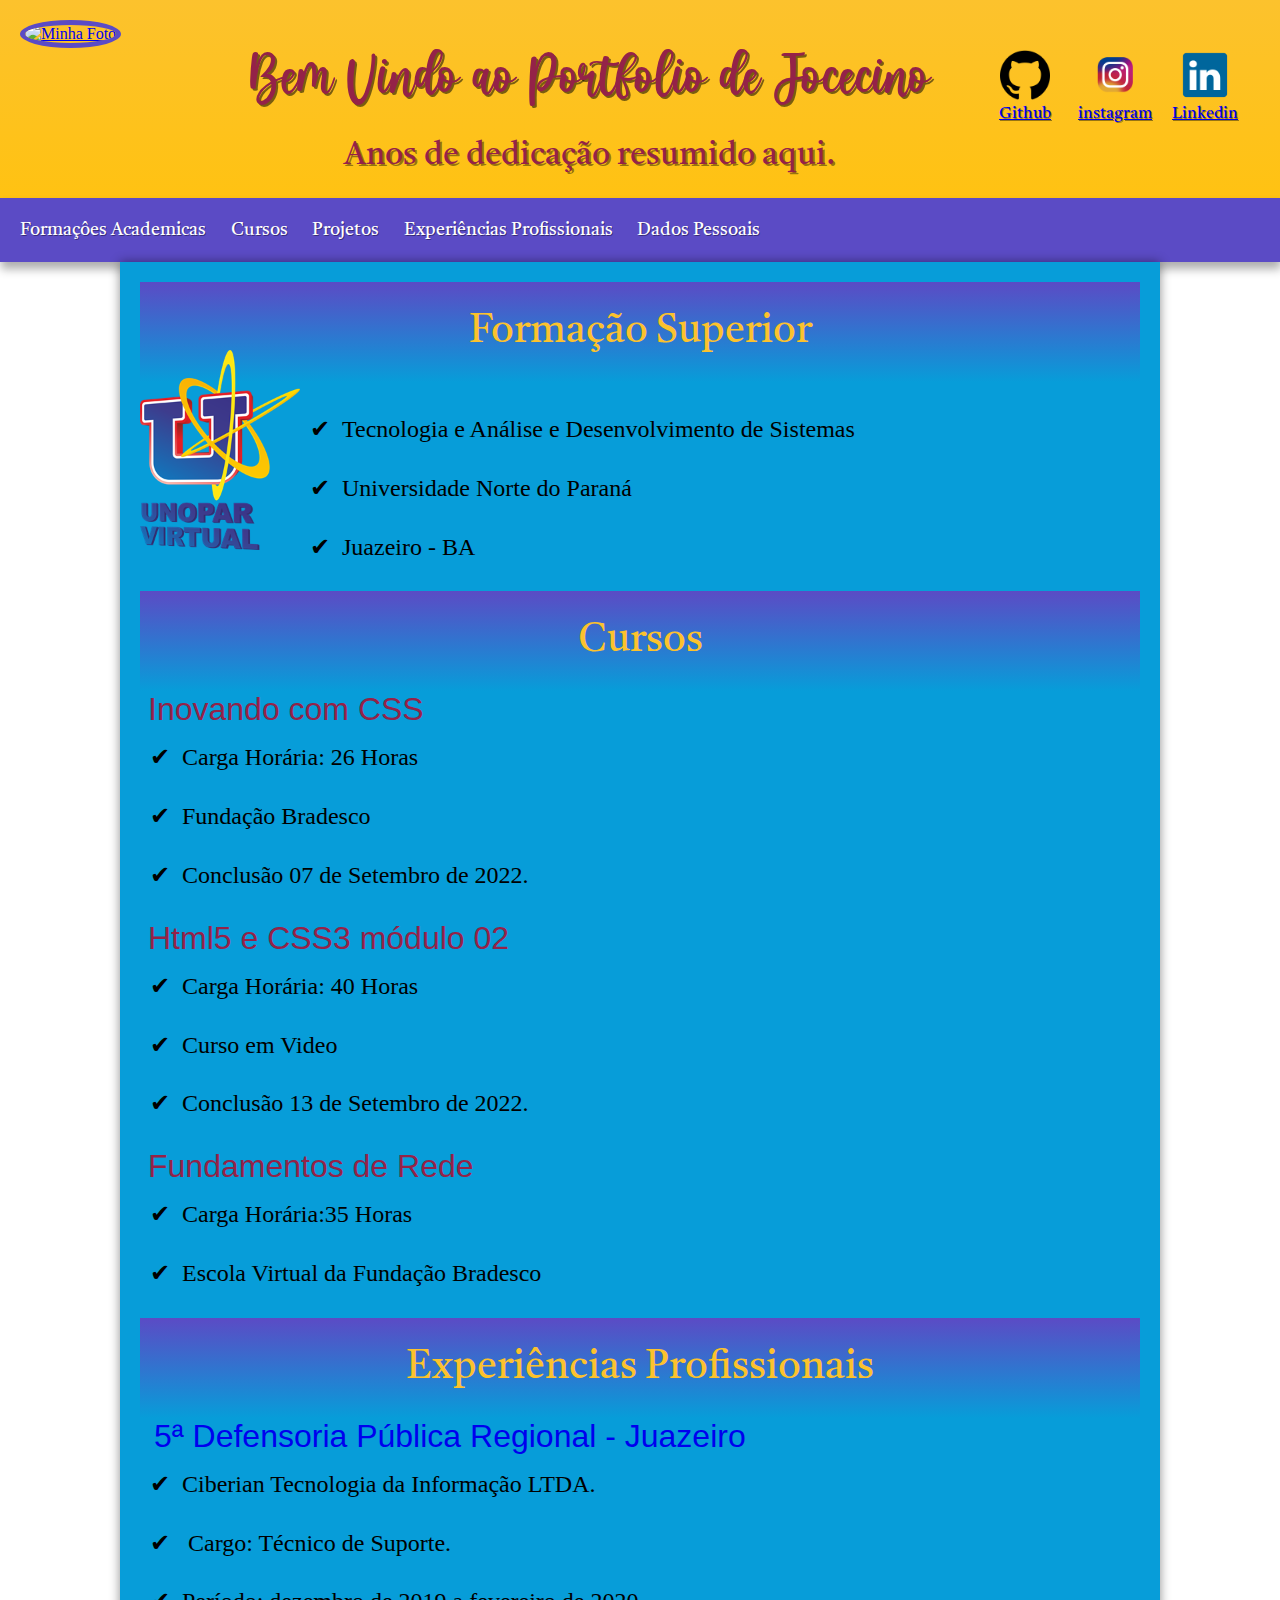
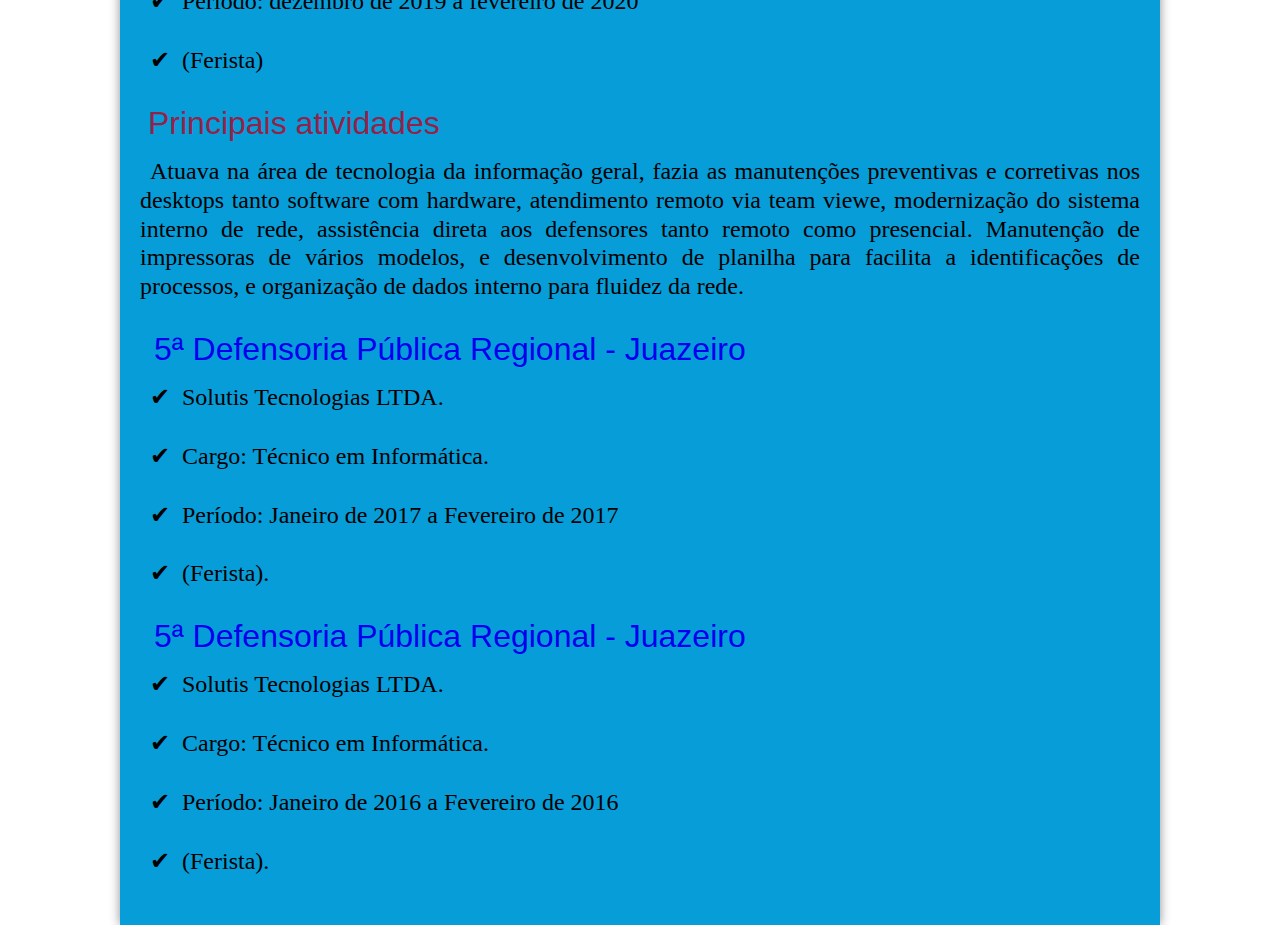
==== index.html @ 7295e20a "atualizações index" ====
<!DOCTYPE html>
<html lang="pt-br">
<head>
    <meta charset="UTF-8">
    <meta http-equiv="X-UA-Compatible" content="IE=edge">
    <meta name="viewport" content="width=device-width, initial-scale=1.0">
    <title>Portfolio Jocecino</title>
    <link rel="shortcut icon" href="Diploma-Certificate.ico" type="image/x-icon">
    <link rel="stylesheet" href="style.css">

</head>
<body>
        <header>
            <picture>
                <a href="https://www.linkedin.com/in/jocecino-santos-23845a192/ " target="_blank" rel="noopener noreferrer" >
                    <img class="foto" src="https://media-exp1.licdn.com/dms/image/C4D03AQEglkpMQIqqLg/profile-displayphoto-shrink_800_800/0/1663160040881?e=1668643200&v=beta&t=uABabzr_BMX9uic5E8nunIx6dG-ldN-6oLzS2qz4iVs"
                    alt="Minha Foto"
                    title="Visite meu perfil no linkedin"></a>
            </picture>
        <h1> Bem Vindo ao Portfolio de Jocecino</h1>
            <p>Anos de dedicação resumido aqui.</p>
                    <span>
                        <a href="https://github.com/jocecino" target="_blank" rel="noopener noreferrer">
                            <img src="./img/github.png"></img>
                            <p>Github</p>
                        </a>
                        <a href="https://www.instagram.com/jocecino/" target="_blank" rel="noopener noreferrer">
                            <img src="./img/instagram-colorido.png"></img >
                            <p>instagram</p>
                        </a>
                        <a href="https://www.linkedin.com/in/jocecino-santos-23845a192/" target="_blank" rel="noopener noreferrer">
                            <img src="./img/logo-linkedin-icon-256.png"></img>
                            <p>Linkedin</p></a>
                    </span>
               
        
        </header>
        <nav>
            <a href="#">Formaçôes Academicas</a>
                <a href="#">Cursos</a>
                <a href="#">Projetos</a>
                <a href="#">Experiências Profissionais</a>
                <a href="#">Dados Pessoais</a>
        </nav>
      
    <main>
        <article>
                <h1>Formação Superior</h1>
                <a href="https://www.unopar.com.br/institucional/nossa-historia/" target="_blank" rel="noopener noreferrer" >
                    <img class="logo" src="img/logo unopar.png"
                    alt="unopar"
                    title="Conheca Um Pouco da Unopar"></a>
                    <ul>
                    <li>Tecnologia e Análise e Desenvolvimento de Sistemas
                        <li>Universidade Norte do Paraná
                        <li>Juazeiro - BA
                </ul>
                <h1>Cursos</h1>
                <h2>Inovando com CSS</h2>
                <ul> 
                     <li>Carga Horária: 26 Horas
                     <li>Fundação Bradesco
                     <li>Conclusão 07 de Setembro de 2022.
                     </ul>

                <h2>Html5 e CSS3 módulo 02</h2>
                    <ul>
                        <li>Carga Horária: 40 Horas
                        <li>Curso em Video
                        <li>Conclusão 13 de Setembro de 2022.
                    </ul>
                     
                    <h2>Fundamentos de Rede</h2>
                    <ul><li>Carga Horária:35 Horas
                    <li>Escola Virtual da Fundação Bradesco
                </ul>
                <h1>Experiências Profissionais</h1>

                <h2><a href="https://www.defensoria.ba.def.br/" target="_blank" rel="noopener noreferrer">5ª Defensoria Pública Regional - Juazeiro</a></h2>
<ul>
    <li>Ciberian Tecnologia da Informação LTDA.
    <li> Cargo: Técnico de Suporte.
    <li>Período: dezembro de 2019 a fevereiro de 2020
    <li>(Ferista)
</ul>
<h2>Principais atividades </h2>
    <p>Atuava na área de tecnologia da informação geral, fazia as manutenções preventivas e corretivas nos desktops tanto software com hardware, atendimento remoto via team viewe, modernização do sistema interno de rede, assistência direta aos defensores tanto remoto como presencial. Manutenção de impressoras de vários modelos, e desenvolvimento de planilha para facilita a identificações de processos, e organização de dados interno para fluidez da rede.</p>

    <h2><a href="https://www.defensoria.ba.def.br/" target="_blank" rel="noopener noreferrer">5ª Defensoria Pública Regional - Juazeiro</a></h2>
<ul>
    <li>Solutis Tecnologias LTDA.
    <li>Cargo: Técnico em Informática.
    <li>Período: Janeiro de 2017 a Fevereiro de 2017
    <li>(Ferista).
</ul>

<h2><a href="https://www.defensoria.ba.def.br/" target="_blank" rel="noopener noreferrer">5ª Defensoria Pública Regional - Juazeiro</a></h2>
<ul>
    <li>Solutis Tecnologias LTDA.
    <li>Cargo: Técnico em Informática.
    <li>Período: Janeiro de 2016 a Fevereiro de 2016
    <li>(Ferista).
</ul>
</article>

    </main>

</body>
</html>
---- style.css ----
@charset "UTF-8";

@import url('https://fonts.googleapis.com/css2?family=Tiro+Devanagari+Marathi:ital@0;1&display=swap');

@font-face {
    font-family: 'Baby';
    src: url('Fontes/Baby\ Aletha.otf') format('opentype');
    font-weight: normal;

}

:root{
    --cor0: #FCC22D;
    --cor1: #FFC212;
    --cor2: #942248;
    --cor3: #ac1b72;
    --cor4: #FC27A7;
    --cor5: #E1F25C;
    --cor6: #5b4bc5;
    --cor7: #079DD9;

    --fonte-padrao: Arial, Verdana, Helvetica, sans-serif;
    --fonte-baby: 'Baby', cursive;
    --fonte-destaque: 'Tiro Devanagari Marathi', serif;

}

*{
    margin: 0px;
    padding: 0px;
}
header{
    display: grid;
    grid-template-columns: 1fr 4fr;
    background-image: linear-gradient(to bottom, var(--cor0), var(--cor1));
    background-color:var(--cor4);
    padding: 20px;
    margin: auto;
    min-width: 1050px;
    height: auto;
}
header > picture{
    display: flex;
    grid-column-start: 1;
    grid-column-end: 1;
    align-items: flex-start;
    height: 1px;
}
header > h1 {
    grid-column-start: 2;
    grid-column-end: 2;
    padding: 10px;
    width: auto;
    color: var(--cor2);
    font-family: var(--fonte-baby);
    text-align: center;
    font-size: 5em;
    font-weight: normal;
    text-shadow: 2px 2px 0px rgba(0, 0, 0, 0.521);
}
header > p {
    grid-column-start:2;
    grid-column-end: 3;
    margin: auto;
    font-family: var(--fonte-destaque);
    font-size: 2em;
    color: var(--cor2);
    text-align: center;
    max-width: 600px;
    text-shadow: 2px 2px 0px rgba(0, 0, 0, 0.418);
}

header img.foto{
    border-radius:50%; height: 150px;
    border: 5px solid var(--cor6);
}

header > span {
    display: flex;
    justify-content: center;
    margin: 0px;
    grid-column-start: 3;
    grid-column-end: 3;
    grid-row-start: 1;
    grid-row-end: 1;
    font-family: var(--fonte-destaque);
    color:white;
    text-shadow: 1px 1px 0px rgba(0, 0, 0, 0.404);
    padding: 10px;
    text-decoration: none;
    border-radius: 5px;
    text-align: center;
}
header > span img {
    justify-content: center ;
    text-align: center;
    margin: 20px;
    height: 50px;
    height: 50px;
}
header  span  p {
    margin-top: -23px;
}
nav{
    background-color: var(--cor6);
    padding: 10px;
    box-shadow: 1px 7px 9px rgba(0, 0, 0, 0.322);
    min-width: 1070px;
    margin: auto;
    font-size: min(18px, 5vw);
}

nav a{
    display: inline-block;
    font-size: 18px;
    font-family: var(--fonte-destaque);
    color:white;
    text-shadow: 1px 1px 0px rgba(0, 0, 0, 0.404);
    padding: 10px;
    text-decoration: none;
    border-radius: 5px;
    min-inline-size: 10px;
}
nav a:hover{
    color: var(--cor2);
}
/* Inico da media query*/

@media only screen and (max-width:1090px){
    header {
        grid: unset;
        display: block;
        text-align: center;
        justify-content: center;
        height: 100%;
        min-width: unset;
    }
    header > picture {
        position: absolute;
        top:8;
        left: 16px;
    }
    nav {
        min-width: unset;
    }


@media only screen and (max-width: 1038px){
header > span > a{
        display: none;
        visibility: hidden;}
header{
    justify-items: center;
        min-height: 150px;
        padding: 20px;
    }  
header > h1 {
    text-align: center;
    font-size: 4em;
    font-weight: normal;
    margin-bottom: 20px;
    }
header > p {
    max-width: 600px;
    padding-right: 10px;
    padding-left: 10px;
    margin: auto;
}
header > picture {
    display: contents;
    width: auto;
    position: absolute;
}
nav{
    padding: 5px;
    box-shadow: 1px 3px 8px rgba(0, 0, 0, 0.445);
    transition-duration: .5s;
}
nav a {
    padding: 4px;
    text-decoration: none;
    border-radius: 5px;
    margin: 4px;
}
}
}

/* Inico do style do main */
main{
    background-color:var(--cor7);
    min-width: 300px;
    max-width: 1000px;
    margin: auto; 
    padding: 20px;
    box-shadow: 0px 0px 10px rgba(0, 0, 0, 0.445)
}
main article ul li{
    list-style-type: '\2714\00A0\00A0';
    list-style-position: inside;
    margin: 15px 0px;
    text-align: justify;
    text-indent: 10px;
    font-size: 1.5em;
    line-height: 1.2em;
    justify-content: center;
    margin-bottom: 30px;
    
}
main strong {
    font-weight: bold;
}
main article img.logo{
    height: 200px;
    float: left;
    max-width: 186px;
    margin-top: -32px;
    
}
main a {
    text-decoration: none;
    padding: 2px 6px;
    border-radius: 10px;
}
main a:hover{
    color: white;

}
main article  h1 {
    text-align: center;
    color:var(--cor0);
    font-family: var(--fonte-destaque);
    font-weight: normal;
    font-size: 2.5em;
    line-height: 2.5em;
    background-image: linear-gradient(to bottom, var(--cor6), transparent);
}
main article > h2 {
    font-family: var(--fonte-padrao);
    color: var(--cor2);
    font-size: 2em;
    font-weight: normal;
    background-image: linear-gradient(to right, var(--cor6), var(), transparent);
    text-indent: 8px;
    
}
main p {
    margin: 15px 0px;
    text-align: justify;
    text-indent: 10px;
    font-size: 1.5em;
    line-height: 1.2em;
    justify-content: center;
    margin-bottom: 30px;
}
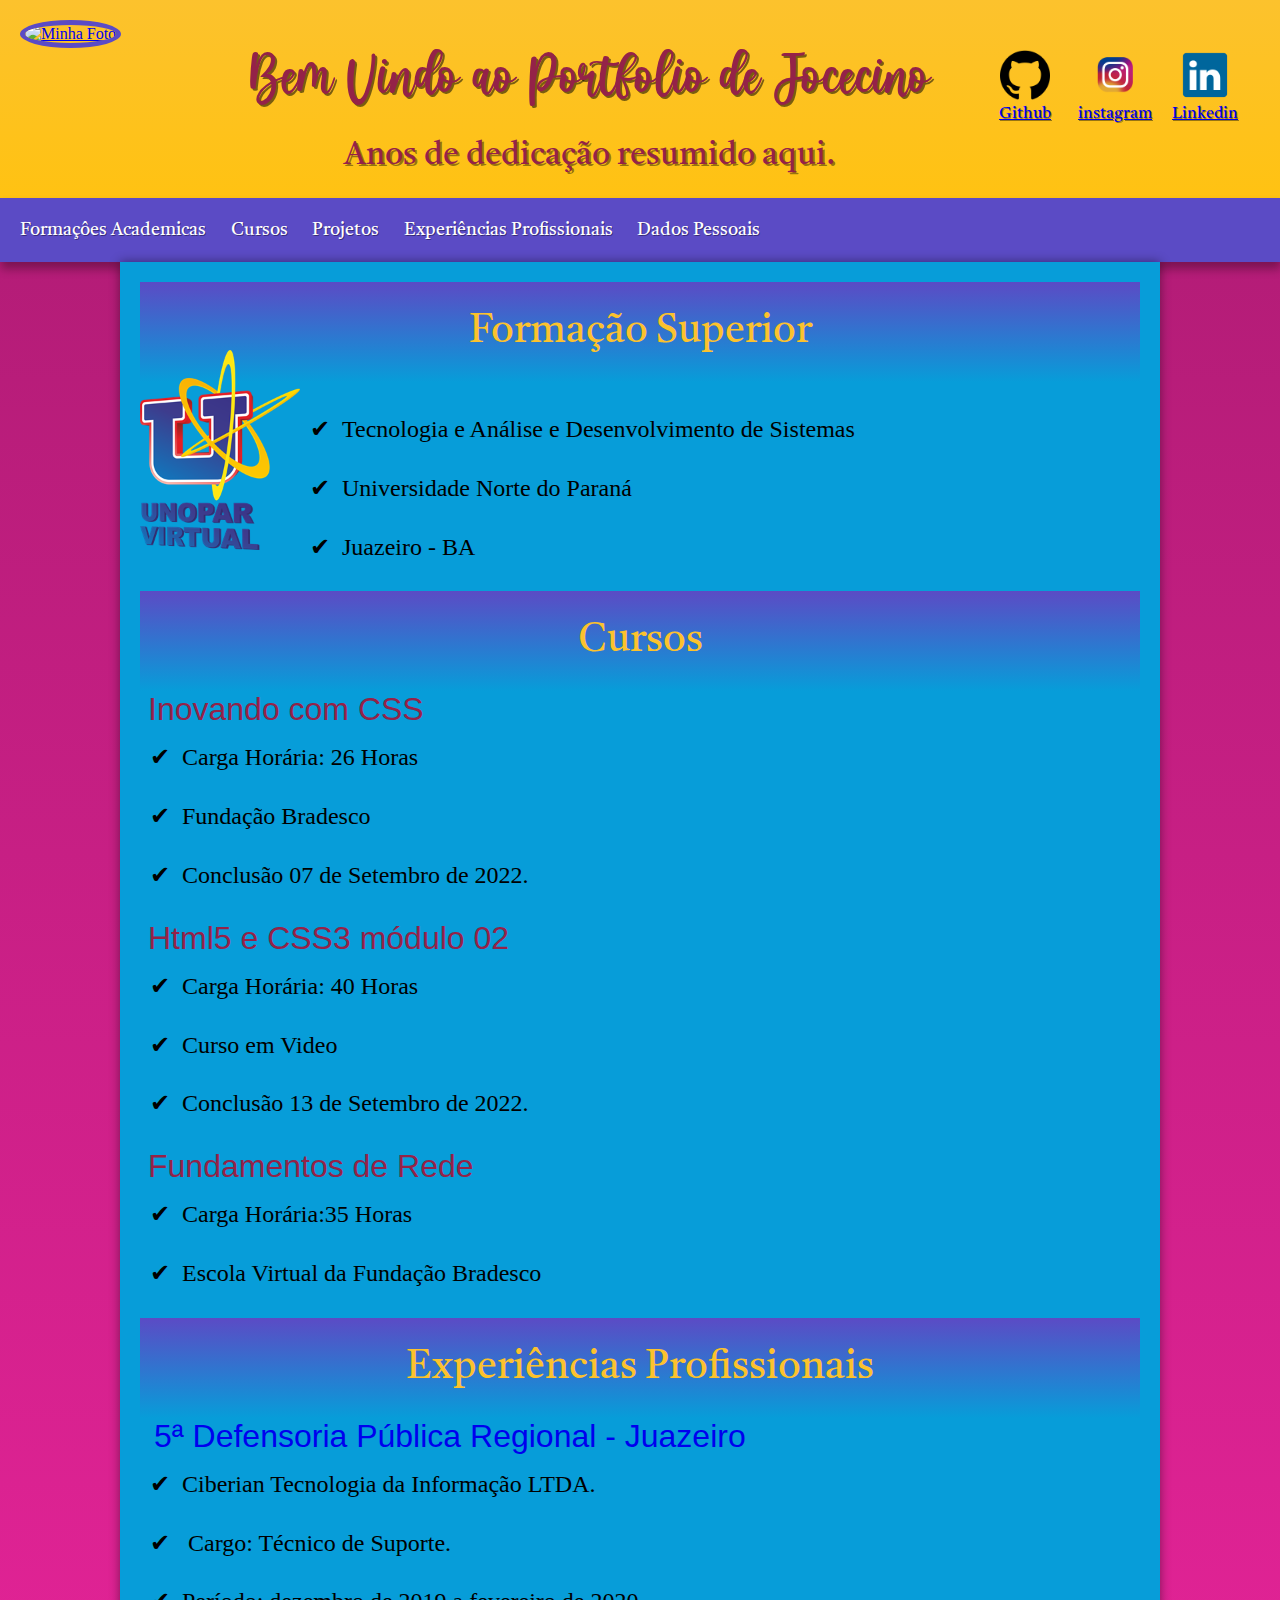
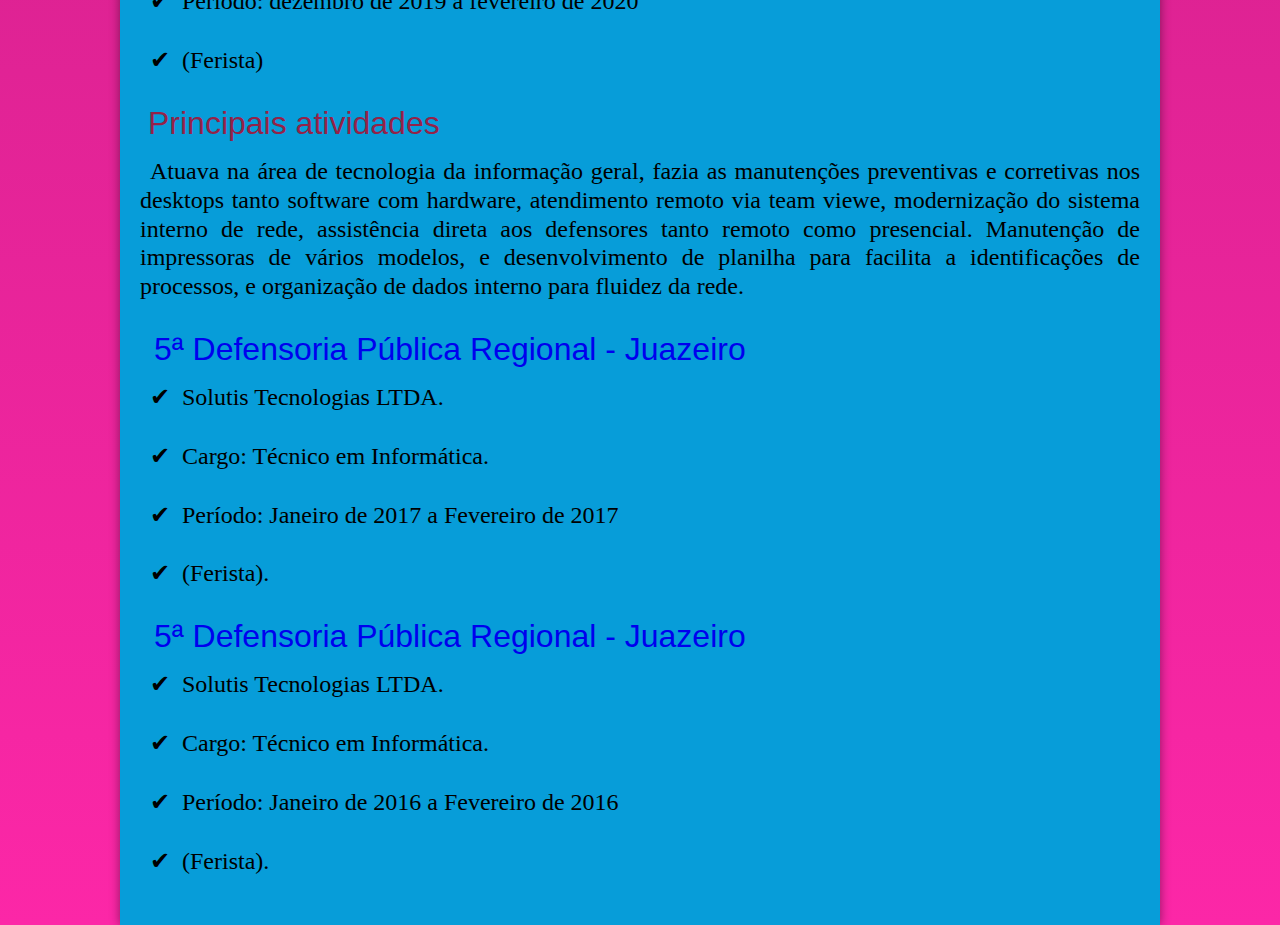
==== commit 1b6fa908: "direcionamento" ====
--- a/index.html
+++ b/index.html
@@ -38,9 +38,9 @@
         <nav>
             <a href="#">Formaçôes Academicas</a>
                 <a href="#">Cursos</a>
-                <a href="#">Projetos</a>
+                <a href="https://github.com/jocecino?tab=repositories" target ="_blank">Projetos</a>
                 <a href="#">Experiências Profissionais</a>
-                <a href="#">Dados Pessoais</a>
+                <a href="./Outras Paginas/indexdados.html" target ="_black">Dados Pessoais</a>
         </nav>
       
     <main>
--- a/style.css
+++ b/style.css
@@ -29,6 +29,11 @@
     margin: 0px;
     padding: 0px;
 }
+
+body{
+    background-image: linear-gradient(to bottom, var(--cor3), var(--cor4));
+}
+
 header{
     display: grid;
     grid-template-columns: 1fr 4fr;
@@ -143,8 +148,8 @@
     nav {
         min-width: unset;
     }
-
-
+}
+/* Tamanho mobile*/
 @media only screen and (max-width: 1038px){
 header > span > a{
         display: none;
@@ -183,8 +188,39 @@
     margin: 4px;
 }
 }
-}
-
+
+/* media tamanho mobile 960px*/
+
+@media screen and (max-width: 470px){
+main article a img.logo {
+    height: 116px;
+    float: left;
+    max-width: 186px;
+    margin-top: -2px;
+}
+
+main article ul {
+    margin: 5px 0px;
+    text-align: justify;
+    text-indent: 8px;
+    font-size: 1em;
+    line-height: 0.8em;
+    justify-content: center;
+    margin-bottom: 10px;
+}
+ main article > h2 {
+        font-family: var(--fonte-padrao);
+        color: var(--cor2);
+        font-size: 0.5em;
+        font-weight: normal;
+        background-image: linear-gradient(to right, var(--cor6), var(), transparent);
+        text-indent: 5px;
+}
+main article h1 {
+    font-size: 1.5em;
+    line-height: 0.8em;
+}
+}
 /* Inico do style do main */
 main{
     background-color:var(--cor7);
@@ -251,4 +287,4 @@
     line-height: 1.2em;
     justify-content: center;
     margin-bottom: 30px;
-}+}
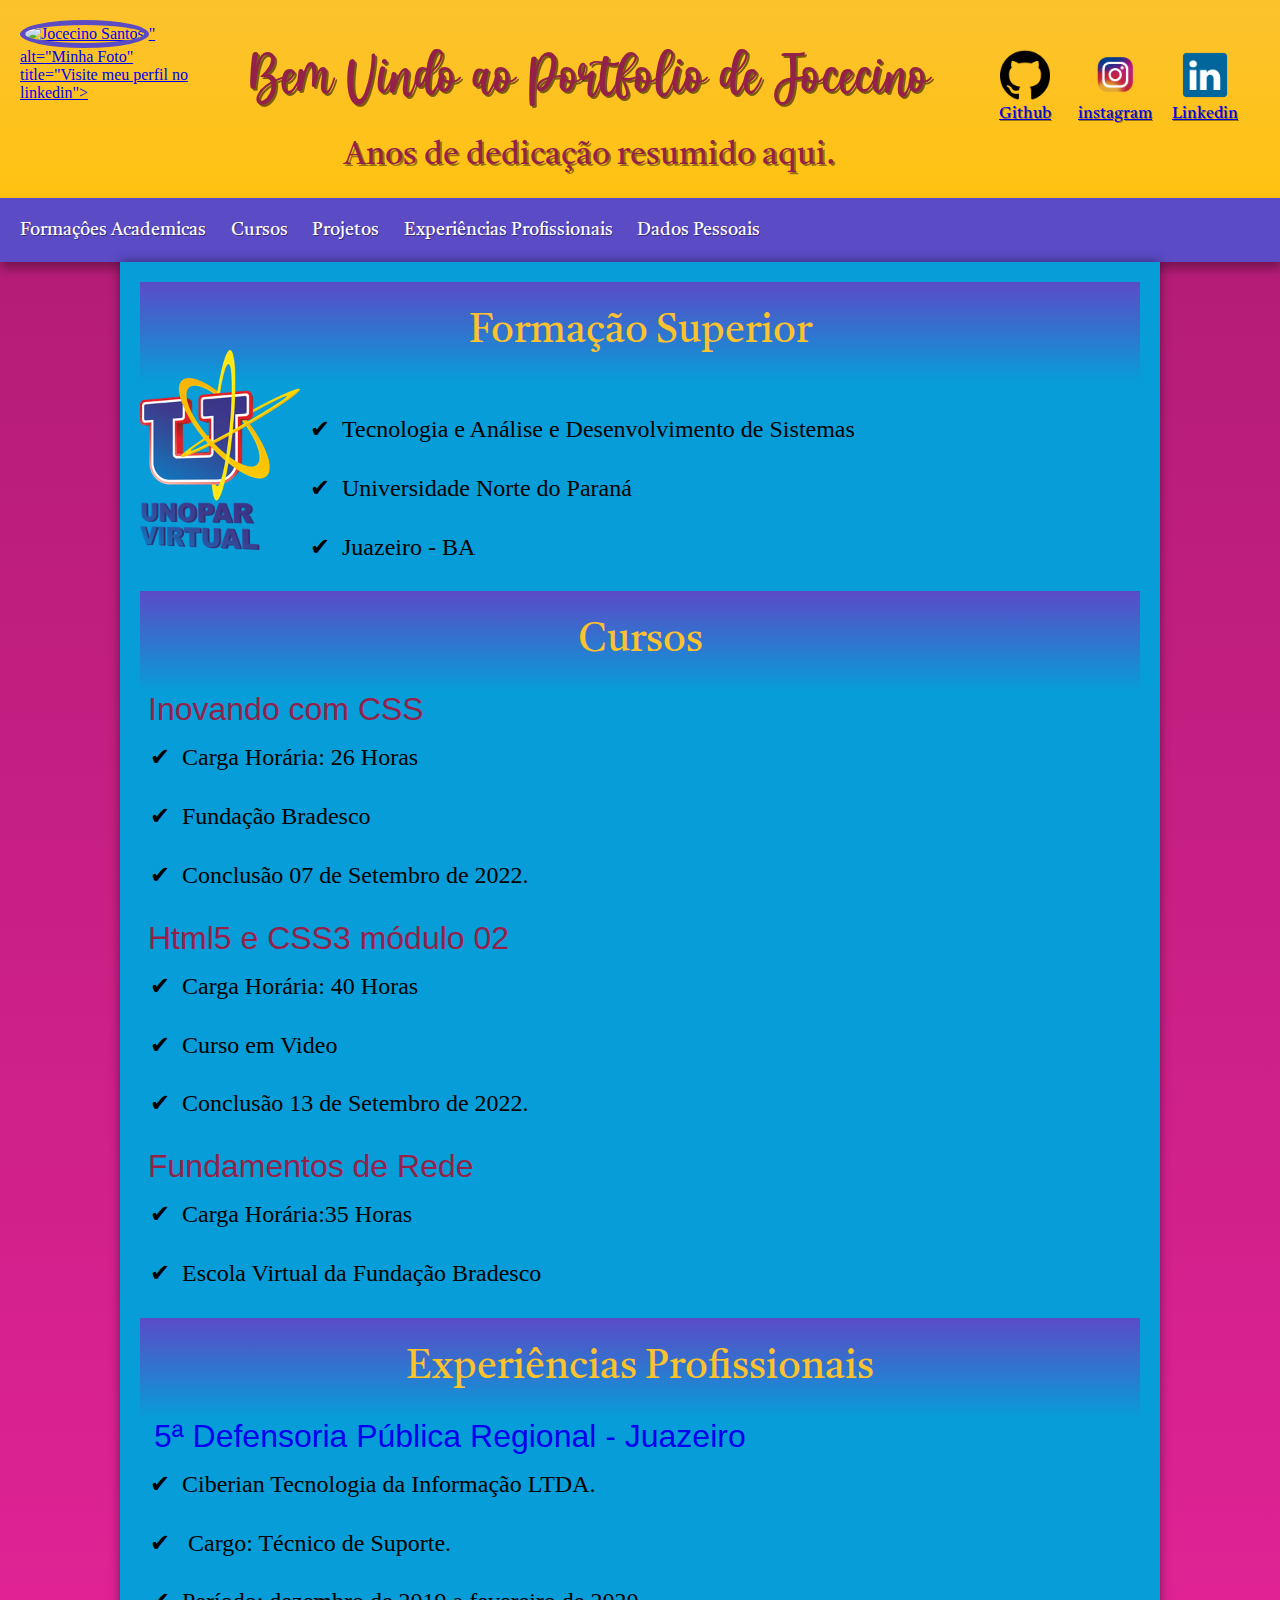
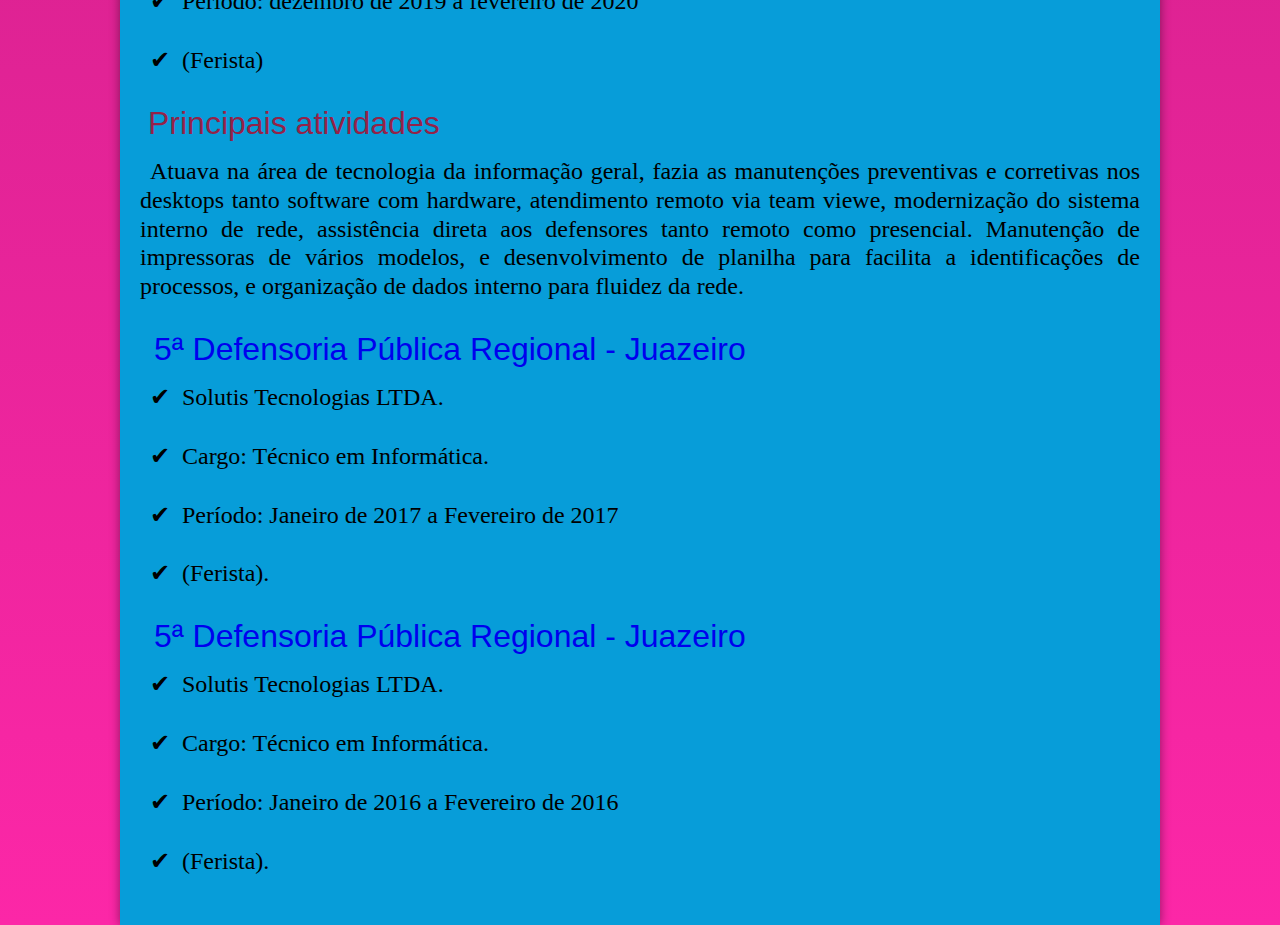
==== commit 53b1ea6c: "att perfil" ====
--- a/index.html
+++ b/index.html
@@ -12,8 +12,8 @@
 <body>
         <header>
             <picture>
-                <a href="https://www.linkedin.com/in/jocecino-santos-23845a192/ " target="_blank" rel="noopener noreferrer" >
-                    <img class="foto" src="https://media-exp1.licdn.com/dms/image/C4D03AQEglkpMQIqqLg/profile-displayphoto-shrink_800_800/0/1663160040881?e=1668643200&v=beta&t=uABabzr_BMX9uic5E8nunIx6dG-ldN-6oLzS2qz4iVs"
+                <a href="https://www.linkedin.com/in/jocecino-santos-23845a192/?lipi=urn%3Ali%3Apage%3Ad_flagship3_feed%3BrKzFqQPhRQ%2BUsgIUW0iJ4w%3D%3D" target="_blank" rel="noopener noreferrer" >
+                    <img class="foto" src="<img width="200" src="https://media.licdn.com/dms/image/C4D03AQEglkpMQIqqLg/profile-displayphoto-shrink_200_200/0/1663160040881?e=1696464000&amp;v=beta&amp;t=j11vHbhTYrgZl0VPszkE7aH_sexkbVvIHPNi4CLmCjQ" height="200" alt="Jocecino Santos" id="ember33" class="evi-image ember-view profile-photo-edit__preview">"
                     alt="Minha Foto"
                     title="Visite meu perfil no linkedin"></a>
             </picture>
@@ -37,7 +37,7 @@
         </header>
         <nav>
             <a href="#">Formaçôes Academicas</a>
-                <a href="#">Cursos</a>
+                <a href="./Outras Paginas/indexcursos.html" target="_blank">Cursos</a>
                 <a href="https://github.com/jocecino?tab=repositories" target ="_blank">Projetos</a>
                 <a href="#">Experiências Profissionais</a>
                 <a href="./Outras Paginas/indexdados.html" target ="_black">Dados Pessoais</a>
@@ -101,6 +101,7 @@
     <li>Período: Janeiro de 2016 a Fevereiro de 2016
     <li>(Ferista).
 </ul>
+
 </article>
 
     </main>
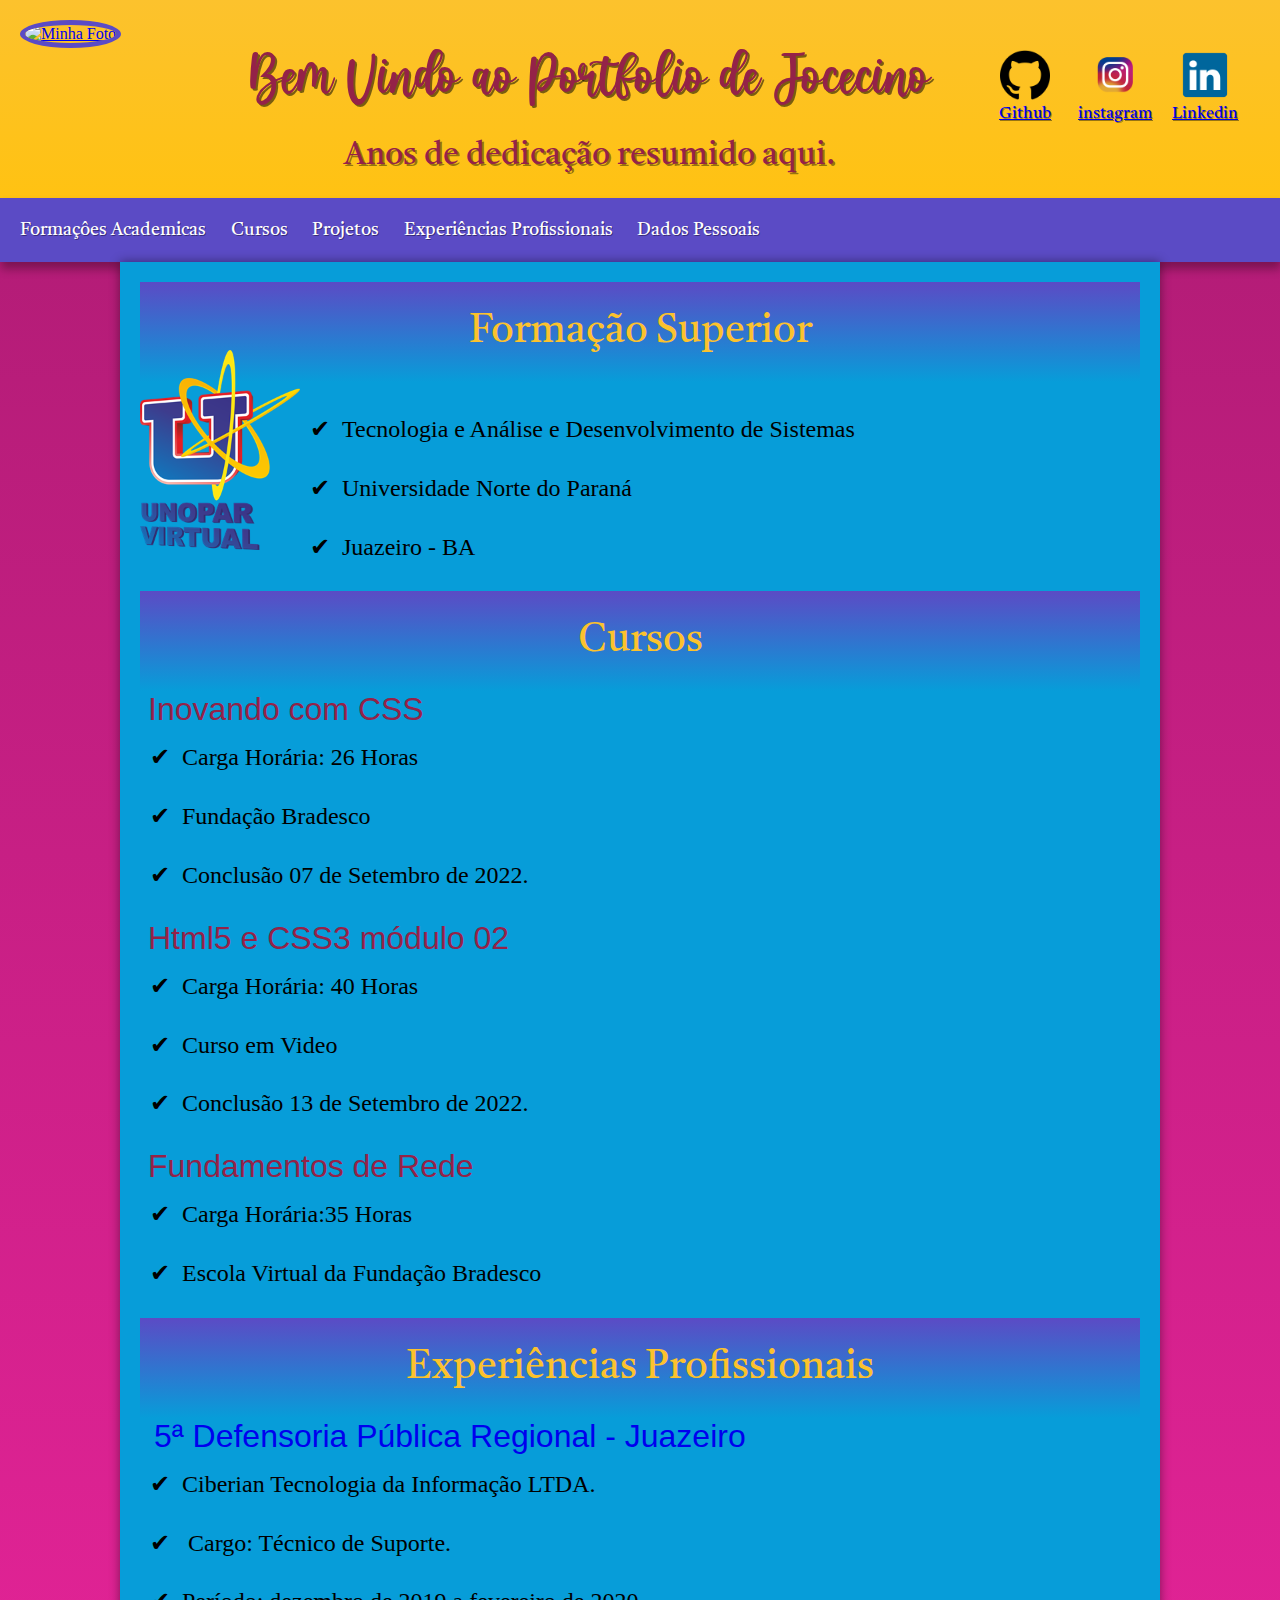
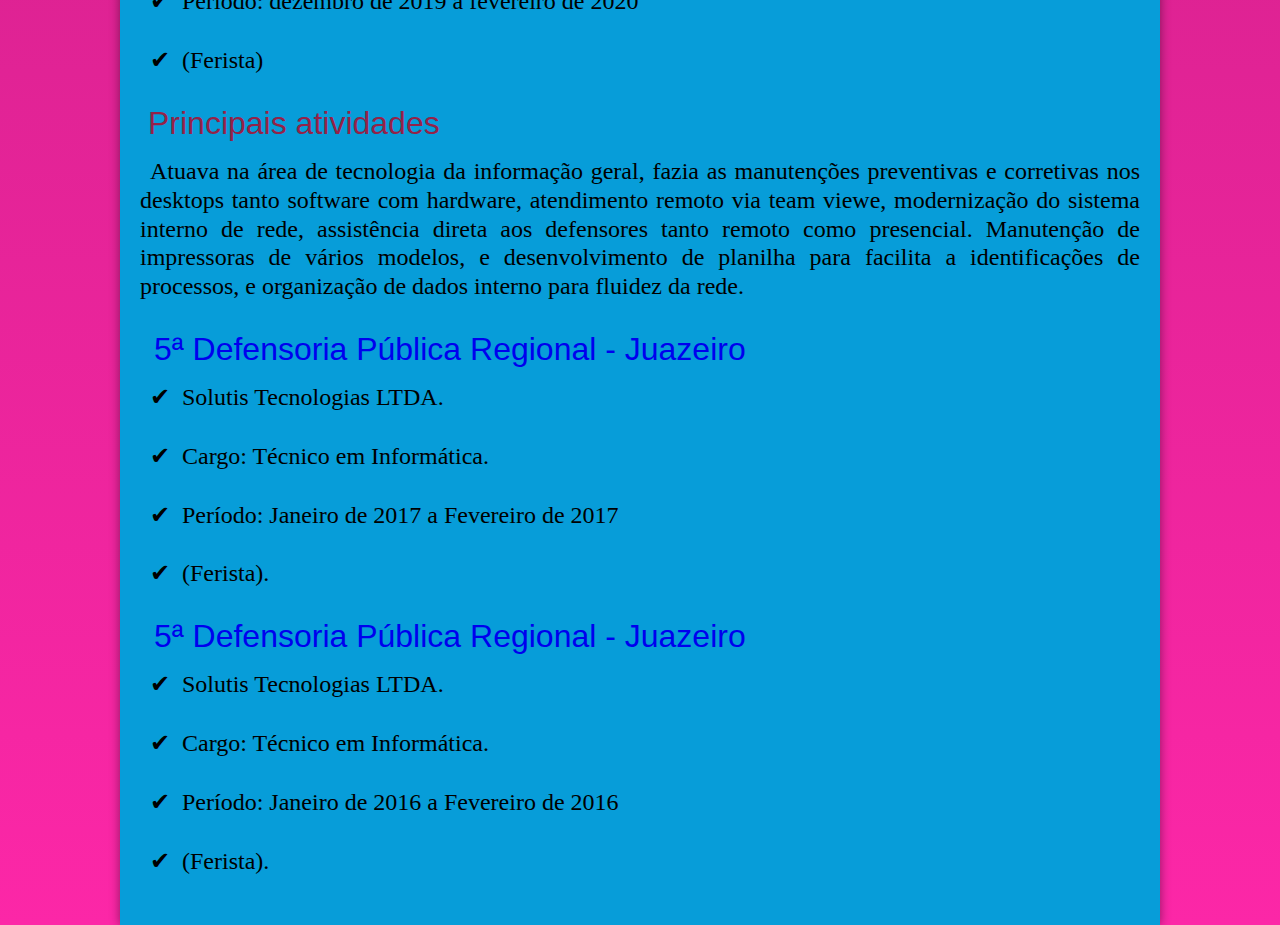
==== commit 88676ff8: "foto perfil" ====
--- a/index.html
+++ b/index.html
@@ -13,7 +13,7 @@
         <header>
             <picture>
                 <a href="https://www.linkedin.com/in/jocecino-santos-23845a192/?lipi=urn%3Ali%3Apage%3Ad_flagship3_feed%3BrKzFqQPhRQ%2BUsgIUW0iJ4w%3D%3D" target="_blank" rel="noopener noreferrer" >
-                    <img class="foto" src="<img width="200" src="https://media.licdn.com/dms/image/C4D03AQEglkpMQIqqLg/profile-displayphoto-shrink_200_200/0/1663160040881?e=1696464000&amp;v=beta&amp;t=j11vHbhTYrgZl0VPszkE7aH_sexkbVvIHPNi4CLmCjQ" height="200" alt="Jocecino Santos" id="ember33" class="evi-image ember-view profile-photo-edit__preview">"
+                    <img class="foto" src="https://media.licdn.com/dms/image/C4D03AQEglkpMQIqqLg/profile-displayphoto-shrink_200_200/0/1663160040881?e=1696464000&v=beta&t=j11vHbhTYrgZl0VPszkE7aH_sexkbVvIHPNi4CLmCjQ"
                     alt="Minha Foto"
                     title="Visite meu perfil no linkedin"></a>
             </picture>
